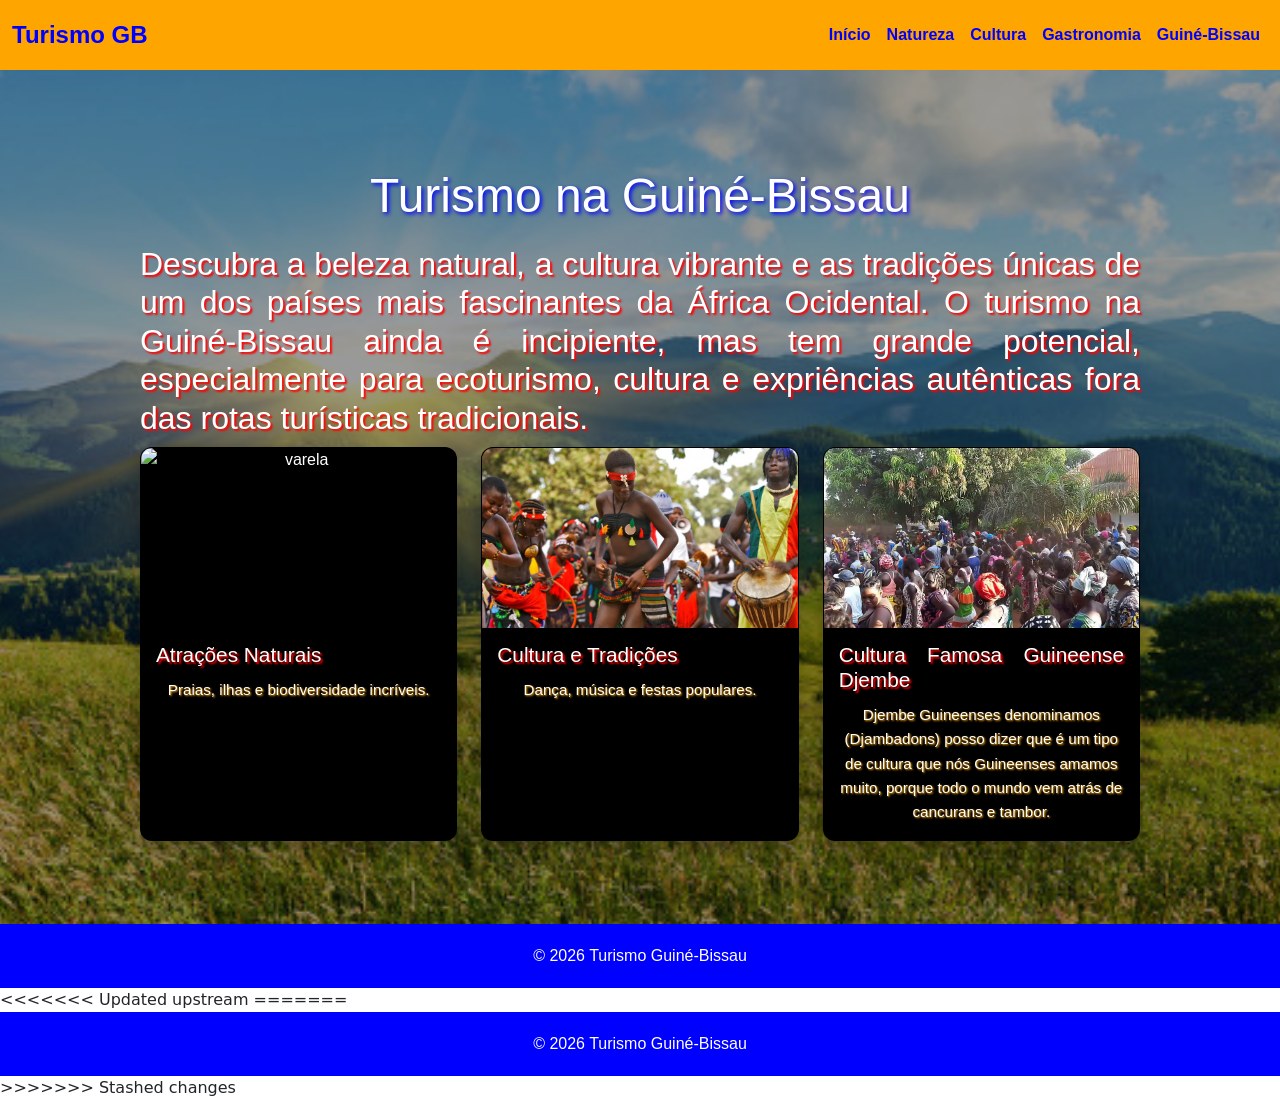
==== index.html @ f24e885b "atualizado" ====
<!DOCTYPE html>
<html lang="pt">

<head>
<<<<<<< Updated upstream
    <meta charset="UTF-8">
    <meta name="viewport" content="width=device-width, initial-scale=1.0">
    <title>Turismo na Guiné-Bissau - Início</title>
    <link rel="stylesheet" href="bootstrap-5.3.3-dist/css/bootstrap.min.css">
    <link rel="stylesheet" type="text/css" href="index.css" <meta charset="UTF-8">
    <meta name="viewport" content="width=device-width, initial-scale=1.0">
    <title>Turismo na Guiné-Bissau - Início</title>
    <link href="https://cdn.jsdelivr.net/npm/bootstrap@5.3.2/dist/css/bootstrap.min.css" rel="stylesheet">
    <link href="https://cdn.jsdelivr.net/npm/bootstrap@5.3.2/dist/css/bootstrap.min.css" rel="stylesheet">
    <link href="https://cdn.jsdelivr.net/npm/bootstrap@5.3.2/dist/css/bootstrap.min.css" rel="stylesheet">
    <link rel="stylesheet" type="text/css" href="index.css">
=======
<meta charset="UTF-8">
<meta name="viewport" content="width=device-width, initial-scale=1.0">
<title>Turismo na Guiné-Bissau - Início</title>
  <link href="https://cdn.jsdelivr.net/npm/bootstrap@5.3.2/dist/css/bootstrap.min.css" rel="stylesheet">
<link rel="stylesheet" type="text/css" href="index.css">
>>>>>>> Stashed changes
</head>

<body>
    <nav class="navbar navbar-expand-lg" style="background-color: orange;">
        <div class="container-fluid">
            <a class="navbar-brand fw-bold" href="index.html" style="color: blue;">Turismo GB</a>
            <button class="navbar-toggler" type="button" data-bs-toggle="collapse" data-bs-target="#navbarNav" aria-controls="navbarNav" aria-expanded="false" aria-label="Toggle navigation">
      <span class="navbar-toggler-icon"></span>
    </button>
            <div class="collapse navbar-collapse" id="navbarNav">
                <ul class="navbar-nav ms-auto">
                    <li class="nav-item"><a class="nav-link fw-bold" href="index.html" style="color: blue;">Início</a></li>
                    <li class="nav-item"><a class="nav-link fw-bold" href="pagina2.html" style="color: blue;">Natureza</a></li>
                    <li class="nav-item"><a class="nav-link fw-bold" href="pagina3.html" style="color: blue;">Cultura</a></li>
                    <li class="nav-item"><a class="nav-link fw-bold" href="pagina4.html" style="color: blue;">Gastronomia</a></li>
                    <li class="nav-item"><a class="nav-link fw-bold" href="pagina5.html" style="color: blue;">Guiné-Bissau</a></li>
                </ul>
            </div>
        </div>
    </nav>

    <section class="pagina1">
        <div class="content">
            <h1>Turismo na Guiné-Bissau</h1>
            <h3>Descubra a beleza natural, a cultura vibrante e as tradições únicas de um dos países mais fascinantes da África Ocidental. O turismo na Guiné-Bissau ainda é incipiente, mas tem grande potencial, especialmente para ecoturismo, cultura e expriências
                autênticas fora das rotas turísticas tradicionais.</h3>

            <div class="row g-4 justify-content-center">
                <div class="col-12 col-sm-6 col-md-4">
                    <div class="card h-100 card-custom">
                        <img src="IMG/varela.jpg" alt="varela" class="card-img-top">
                        <div class="card-body">
                            <h3 class="card-title">Atrações Naturais</h3>
                            <p class="card-text">Praias, ilhas e biodiversidade incríveis.</p>
                        </div>
                    </div>
                </div>
                <div class="col-12 col-sm-6 col-md-4">
                    <div class="card h-100 card-custom">
                        <img src="IMG/cultura2.jpg" alt="Cultura" class="card-img-top">
                        <div class="card-body">
                            <h3 class="card-title">Cultura e Tradições</h3>
                            <p class="card-text">Dança, música e festas populares.</p>
                        </div>
                    </div>
                </div>
                <div class="col-12 col-sm-6 col-md-4">
                    <div class="card h-100 card-custom">
                        <img src="IMG/djembe.jpg" alt="Gastronomia e Artesanato" class="card-img-top">
                        <div class="card-body">
                            <h3 class="card-title">Cultura Famosa Guineense Djembe</h3>
                            <p class="card-text">Djembe Guineenses denominamos (Djambadons) posso dizer que é um tipo de cultura que nós Guineenses amamos muito, porque todo o mundo vem atrás de cancurans e tambor.</p>
                        </div>
                    </div>
                </div>
            </div>

        </div>
    </section>
    <script src="bootstrap-5.3.3-dist/js/bootstrap.bundle.js"></script>

    <footer>
        &copy; 2026 Turismo Guiné-Bissau
    </footer>


<<<<<<< Updated upstream

=======
  </div>
</section>
<script src="https://cdn.jsdelivr.net/npm/bootstrap@5.3.2/dist/js/bootstrap.bundle.min.js"></script>
<footer>
&copy; 2026 Turismo Guiné-Bissau
</footer>
</body>
>>>>>>> Stashed changes
</html>
---- index.css ----
/* Reset e fonte padrão */

* {
    margin: 0;
    padding: 0;
    box-sizing: border-box;
    font-family: 'Roboto', sans-serif;
}

body {
    scroll-behavior: smooth;
}

.pagina1 {
    background-image: url("IMG/fundo.jpg");
    background-size: cover;
    background-position: center;
    background-repeat: no-repeat;
}

.pagina2 {
    background-image: url("IMG/paisagem.jpg");
    background-size: cover;
    background-position: center;
    background-repeat: no-repeat;
}

.pagina3 {
    background-image: url("IMG/paradisiacas.jpg");
    background-size: cover;
    background-position: center;
    background-repeat: no-repeat;
}

.pagina4 {
    background-image: url("IMG/por do sol.jpg");
    background-size: cover;
    background-position: center;
    background-repeat: no-repeat;
}

.pagina5 {
    background-image: url("IMG/cidade de bissau.png");
    background-size: cover;
    background-position: center;
    background-repeat: no-repeat;
}


/* Barra de navegação Bootstrap */

.navbar {
    position: fixed;
    top: 0;
    width: 100%;
    background: orange;
    color: blue;
    font-size: 1em;
    display: flex;
    justify-content: center;
    padding: 12px 0;
    z-index: 1000;
}

.navbar-brand {
    font-size: 1.5em;
}

.nav-link {
    transition: color 0.3s, transform 0.3s;
    font-size: 1em;
}

.nav-link:hover {
    color: white !important;
    transform: scale(1.05);
}

.navbar-toggler {
    border-color: blue;
}

.navbar-toggler-icon {
    background-image: url("data:image/svg+xml,%3csvg xmlns='http://www.w3.org/2000/svg' viewBox='0 0 30 30'%3e%3cpath stroke='%23003E92' stroke-linecap='round' stroke-miterlimit='10' stroke-width='2' d='M4 7h22M4 15h22M4 23h22'/%3e%3c/svg%3e");
}


/* Seções de página */

section {
    min-height: 100vh;
    display: flex;
    flex-direction: column;
    align-items: center;
    justify-content: center;
    color: white;
    text-align: center;
    padding: 100px 20px 40px;
    background-size: cover;
    background-position: center;
    position: relative;
    overflow: hidden;
}

section::before {
    content: "";
    position: absolute;
    top: 0;
    left: 0;
    width: 100%;
    height: 100%;
    background: rgba(0, 0, 0, 0.4);
    z-index: 1;
}

section .content {
    position: relative;
    z-index: 2;
    max-width: 1000px;
}


/* Títulos e textos */

h1 {
    font-size: 3em;
    margin-bottom: 20px;
    text-shadow: 2px 2px 4px blue;
    opacity: 0;
    animation: fadeIn 1s forwards;
}


/* Paragrafos de textos */

h3 {
    font-size: 2em;
    margin-bottom: 10px;
    text-shadow: 2px 2px 2px red;
    opacity: 0;
    text-align: justify;
    animation: fadeIn 3s forwards;
}

p {
    font-size: 1.2em;
    line-height: 1.6;
    text-shadow: 1px 1px 2px orange;
    margin-bottom: 30px;
    opacity: 0;
    animation: fadeIn 1s 0.5s forwards;
}


/* Cards com Bootstrap */

.card-custom {
    background: black !important;
    color: white;
    border-radius: 12px;
    overflow: hidden;
    box-shadow: 0 8px 20px rgba(0, 0, 0, 0.3);
    transition: transform 0.3s, box-shadow 0.3s;
    opacity: 0;
    animation: fadeInUp 1s forwards;
}

.card-custom:nth-child(1) {
    animation-delay: 0.3s;
}

.card-custom:nth-child(2) {
    animation-delay: 0.6s;
}

.card-custom:nth-child(3) {
    animation-delay: 0.9s;
}

.card-custom:hover {
    transform: translateY(-10px);
    box-shadow: 0 12px 25px rgba(0, 0, 0, 0.5);
}

.card-custom .card-img-top {
    width: 100%;
    height: 180px;
    object-fit: cover;
}

.card-custom .card-body {
    padding: 15px;
}

.card-custom .card-title {
    margin-bottom: 10px;
    font-size: 1.3em;
}

.card-custom .card-text {
    font-size: 0.95em;
}


/* Galeria com Bootstrap Grid */

.gallery-img,
.gallery-video,
.gallery-audio {
    border-radius: 10px;
    transition: transform 0.3s, box-shadow 0.3s;
    opacity: 0;
    animation: fadeIn 1s forwards;
    width: 100%;
    max-height: 250px;
    object-fit: cover;
}

.gallery-img:hover {
    transform: scale(1.05);
    box-shadow: 0 8px 20px rgba(0, 0, 0, 0.5);
}

.gallery-img:nth-child(1) {
    animation-delay: 1s;
}

.gallery-img:nth-child(2) {
    animation-delay: 1.2s;
}

.gallery-img:nth-child(3) {
    animation-delay: 1.4s;
}

.gallery-video,
.gallery-audio {
    display: block;
    max-width: 100%;
}

footer {
    font-size: 1em;
    padding: 20px;
    text-align: center;
    background: blue;
    color: white;
}


/* Animações */

@keyframes fadeIn {
    to {
        opacity: 1;
    }
}

@keyframes fadeInUp {
    from {
        transform: translateY(20px);
        opacity: 0;
    }
    to {
        transform: translateY(0);
        opacity: 1;
    }
}


/* Responsividade */

@media (max-width: 768px) {
    section {
        padding: 90px 15px 30px;
    }
    h1 {
        font-size: 2.2em;
    }
    h3 {
        font-size: 1.3em;
    }
    p {
        font-size: 1em;
    }
    .card-custom .card-img-top {
        height: 150px;
    }
    .gallery-img {
        max-height: 200px;
    }
}

@media (max-width: 576px) {
    .navbar {
        padding: 0.5rem;
    }
    .navbar-brand {
        font-size: 1.2em;
    }
    .nav-link {
        font-size: 0.9em;
        padding: 0.5rem 0.5rem !important;
    }
    section {
        padding: 80px 10px 20px;
    }
    h1 {
        font-size: 1.8em;
        margin-bottom: 15px;
    }
    h3 {
        font-size: 1.1em;
        margin-bottom: 15px;
    }
    p {
        font-size: 0.9em;
    }
    .card-custom .card-title {
        font-size: 1.1em;
    }
    .card-custom .card-text {
        font-size: 0.85em;
    }
}
---- index.css ----
/* Reset e fonte padrão */

* {
    margin: 0;
    padding: 0;
    box-sizing: border-box;
    font-family: 'Roboto', sans-serif;
}

body {
    scroll-behavior: smooth;
}

.pagina1 {
    background-image: url("IMG/fundo.jpg");
    background-size: cover;
    background-position: center;
    background-repeat: no-repeat;
}

.pagina2 {
    background-image: url("IMG/paisagem.jpg");
    background-size: cover;
    background-position: center;
    background-repeat: no-repeat;
}

.pagina3 {
    background-image: url("IMG/paradisiacas.jpg");
    background-size: cover;
    background-position: center;
    background-repeat: no-repeat;
}

.pagina4 {
    background-image: url("IMG/por do sol.jpg");
    background-size: cover;
    background-position: center;
    background-repeat: no-repeat;
}

.pagina5 {
    background-image: url("IMG/cidade de bissau.png");
    background-size: cover;
    background-position: center;
    background-repeat: no-repeat;
}


/* Barra de navegação Bootstrap */

.navbar {
    position: fixed;
    top: 0;
    width: 100%;
    background: orange;
    color: blue;
    font-size: 1em;
    display: flex;
    justify-content: center;
    padding: 12px 0;
    z-index: 1000;
}

.navbar-brand {
    font-size: 1.5em;
}

.nav-link {
    transition: color 0.3s, transform 0.3s;
    font-size: 1em;
}

.nav-link:hover {
    color: white !important;
    transform: scale(1.05);
}

.navbar-toggler {
    border-color: blue;
}

.navbar-toggler-icon {
    background-image: url("data:image/svg+xml,%3csvg xmlns='http://www.w3.org/2000/svg' viewBox='0 0 30 30'%3e%3cpath stroke='%23003E92' stroke-linecap='round' stroke-miterlimit='10' stroke-width='2' d='M4 7h22M4 15h22M4 23h22'/%3e%3c/svg%3e");
}


/* Seções de página */

section {
    min-height: 100vh;
    display: flex;
    flex-direction: column;
    align-items: center;
    justify-content: center;
    color: white;
    text-align: center;
    padding: 100px 20px 40px;
    background-size: cover;
    background-position: center;
    position: relative;
    overflow: hidden;
}

section::before {
    content: "";
    position: absolute;
    top: 0;
    left: 0;
    width: 100%;
    height: 100%;
    background: rgba(0, 0, 0, 0.4);
    z-index: 1;
}

section .content {
    position: relative;
    z-index: 2;
    max-width: 1000px;
}


/* Títulos e textos */

h1 {
    font-size: 3em;
    margin-bottom: 20px;
    text-shadow: 2px 2px 4px blue;
    opacity: 0;
    animation: fadeIn 1s forwards;
}


/* Paragrafos de textos */

h3 {
    font-size: 2em;
    margin-bottom: 10px;
    text-shadow: 2px 2px 2px red;
    opacity: 0;
    text-align: justify;
    animation: fadeIn 3s forwards;
}

p {
    font-size: 1.2em;
    line-height: 1.6;
    text-shadow: 1px 1px 2px orange;
    margin-bottom: 30px;
    opacity: 0;
    animation: fadeIn 1s 0.5s forwards;
}


/* Cards com Bootstrap */

.card-custom {
    background: black !important;
    color: white;
    border-radius: 12px;
    overflow: hidden;
    box-shadow: 0 8px 20px rgba(0, 0, 0, 0.3);
    transition: transform 0.3s, box-shadow 0.3s;
    opacity: 0;
    animation: fadeInUp 1s forwards;
}

.card-custom:nth-child(1) {
    animation-delay: 0.3s;
}

.card-custom:nth-child(2) {
    animation-delay: 0.6s;
}

.card-custom:nth-child(3) {
    animation-delay: 0.9s;
}

.card-custom:hover {
    transform: translateY(-10px);
    box-shadow: 0 12px 25px rgba(0, 0, 0, 0.5);
}

.card-custom .card-img-top {
    width: 100%;
    height: 180px;
    object-fit: cover;
}

.card-custom .card-body {
    padding: 15px;
}

.card-custom .card-title {
    margin-bottom: 10px;
    font-size: 1.3em;
}

.card-custom .card-text {
    font-size: 0.95em;
}


/* Galeria com Bootstrap Grid */

.gallery-img,
.gallery-video,
.gallery-audio {
    border-radius: 10px;
    transition: transform 0.3s, box-shadow 0.3s;
    opacity: 0;
    animation: fadeIn 1s forwards;
    width: 100%;
    max-height: 250px;
    object-fit: cover;
}

.gallery-img:hover {
    transform: scale(1.05);
    box-shadow: 0 8px 20px rgba(0, 0, 0, 0.5);
}

.gallery-img:nth-child(1) {
    animation-delay: 1s;
}

.gallery-img:nth-child(2) {
    animation-delay: 1.2s;
}

.gallery-img:nth-child(3) {
    animation-delay: 1.4s;
}

.gallery-video,
.gallery-audio {
    display: block;
    max-width: 100%;
}

footer {
    font-size: 1em;
    padding: 20px;
    text-align: center;
    background: blue;
    color: white;
}


/* Animações */

@keyframes fadeIn {
    to {
        opacity: 1;
    }
}

@keyframes fadeInUp {
    from {
        transform: translateY(20px);
        opacity: 0;
    }
    to {
        transform: translateY(0);
        opacity: 1;
    }
}


/* Responsividade */

@media (max-width: 768px) {
    section {
        padding: 90px 15px 30px;
    }
    h1 {
        font-size: 2.2em;
    }
    h3 {
        font-size: 1.3em;
    }
    p {
        font-size: 1em;
    }
    .card-custom .card-img-top {
        height: 150px;
    }
    .gallery-img {
        max-height: 200px;
    }
}

@media (max-width: 576px) {
    .navbar {
        padding: 0.5rem;
    }
    .navbar-brand {
        font-size: 1.2em;
    }
    .nav-link {
        font-size: 0.9em;
        padding: 0.5rem 0.5rem !important;
    }
    section {
        padding: 80px 10px 20px;
    }
    h1 {
        font-size: 1.8em;
        margin-bottom: 15px;
    }
    h3 {
        font-size: 1.1em;
        margin-bottom: 15px;
    }
    p {
        font-size: 0.9em;
    }
    .card-custom .card-title {
        font-size: 1.1em;
    }
    .card-custom .card-text {
        font-size: 0.85em;
    }
}
---- index.css ----
/* Reset e fonte padrão */

* {
    margin: 0;
    padding: 0;
    box-sizing: border-box;
    font-family: 'Roboto', sans-serif;
}

body {
    scroll-behavior: smooth;
}

.pagina1 {
    background-image: url("IMG/fundo.jpg");
    background-size: cover;
    background-position: center;
    background-repeat: no-repeat;
}

.pagina2 {
    background-image: url("IMG/paisagem.jpg");
    background-size: cover;
    background-position: center;
    background-repeat: no-repeat;
}

.pagina3 {
    background-image: url("IMG/paradisiacas.jpg");
    background-size: cover;
    background-position: center;
    background-repeat: no-repeat;
}

.pagina4 {
    background-image: url("IMG/por do sol.jpg");
    background-size: cover;
    background-position: center;
    background-repeat: no-repeat;
}

.pagina5 {
    background-image: url("IMG/cidade de bissau.png");
    background-size: cover;
    background-position: center;
    background-repeat: no-repeat;
}


/* Barra de navegação Bootstrap */

.navbar {
    position: fixed;
    top: 0;
    width: 100%;
    background: orange;
    color: blue;
    font-size: 1em;
    display: flex;
    justify-content: center;
    padding: 12px 0;
    z-index: 1000;
}

.navbar-brand {
    font-size: 1.5em;
}

.nav-link {
    transition: color 0.3s, transform 0.3s;
    font-size: 1em;
}

.nav-link:hover {
    color: white !important;
    transform: scale(1.05);
}

.navbar-toggler {
    border-color: blue;
}

.navbar-toggler-icon {
    background-image: url("data:image/svg+xml,%3csvg xmlns='http://www.w3.org/2000/svg' viewBox='0 0 30 30'%3e%3cpath stroke='%23003E92' stroke-linecap='round' stroke-miterlimit='10' stroke-width='2' d='M4 7h22M4 15h22M4 23h22'/%3e%3c/svg%3e");
}


/* Seções de página */

section {
    min-height: 100vh;
    display: flex;
    flex-direction: column;
    align-items: center;
    justify-content: center;
    color: white;
    text-align: center;
    padding: 100px 20px 40px;
    background-size: cover;
    background-position: center;
    position: relative;
    overflow: hidden;
}

section::before {
    content: "";
    position: absolute;
    top: 0;
    left: 0;
    width: 100%;
    height: 100%;
    background: rgba(0, 0, 0, 0.4);
    z-index: 1;
}

section .content {
    position: relative;
    z-index: 2;
    max-width: 1000px;
}


/* Títulos e textos */

h1 {
    font-size: 3em;
    margin-bottom: 20px;
    text-shadow: 2px 2px 4px blue;
    opacity: 0;
    animation: fadeIn 1s forwards;
}


/* Paragrafos de textos */

h3 {
    font-size: 2em;
    margin-bottom: 10px;
    text-shadow: 2px 2px 2px red;
    opacity: 0;
    text-align: justify;
    animation: fadeIn 3s forwards;
}

p {
    font-size: 1.2em;
    line-height: 1.6;
    text-shadow: 1px 1px 2px orange;
    margin-bottom: 30px;
    opacity: 0;
    animation: fadeIn 1s 0.5s forwards;
}


/* Cards com Bootstrap */

.card-custom {
    background: black !important;
    color: white;
    border-radius: 12px;
    overflow: hidden;
    box-shadow: 0 8px 20px rgba(0, 0, 0, 0.3);
    transition: transform 0.3s, box-shadow 0.3s;
    opacity: 0;
    animation: fadeInUp 1s forwards;
}

.card-custom:nth-child(1) {
    animation-delay: 0.3s;
}

.card-custom:nth-child(2) {
    animation-delay: 0.6s;
}

.card-custom:nth-child(3) {
    animation-delay: 0.9s;
}

.card-custom:hover {
    transform: translateY(-10px);
    box-shadow: 0 12px 25px rgba(0, 0, 0, 0.5);
}

.card-custom .card-img-top {
    width: 100%;
    height: 180px;
    object-fit: cover;
}

.card-custom .card-body {
    padding: 15px;
}

.card-custom .card-title {
    margin-bottom: 10px;
    font-size: 1.3em;
}

.card-custom .card-text {
    font-size: 0.95em;
}


/* Galeria com Bootstrap Grid */

.gallery-img,
.gallery-video,
.gallery-audio {
    border-radius: 10px;
    transition: transform 0.3s, box-shadow 0.3s;
    opacity: 0;
    animation: fadeIn 1s forwards;
    width: 100%;
    max-height: 250px;
    object-fit: cover;
}

.gallery-img:hover {
    transform: scale(1.05);
    box-shadow: 0 8px 20px rgba(0, 0, 0, 0.5);
}

.gallery-img:nth-child(1) {
    animation-delay: 1s;
}

.gallery-img:nth-child(2) {
    animation-delay: 1.2s;
}

.gallery-img:nth-child(3) {
    animation-delay: 1.4s;
}

.gallery-video,
.gallery-audio {
    display: block;
    max-width: 100%;
}

footer {
    font-size: 1em;
    padding: 20px;
    text-align: center;
    background: blue;
    color: white;
}


/* Animações */

@keyframes fadeIn {
    to {
        opacity: 1;
    }
}

@keyframes fadeInUp {
    from {
        transform: translateY(20px);
        opacity: 0;
    }
    to {
        transform: translateY(0);
        opacity: 1;
    }
}


/* Responsividade */

@media (max-width: 768px) {
    section {
        padding: 90px 15px 30px;
    }
    h1 {
        font-size: 2.2em;
    }
    h3 {
        font-size: 1.3em;
    }
    p {
        font-size: 1em;
    }
    .card-custom .card-img-top {
        height: 150px;
    }
    .gallery-img {
        max-height: 200px;
    }
}

@media (max-width: 576px) {
    .navbar {
        padding: 0.5rem;
    }
    .navbar-brand {
        font-size: 1.2em;
    }
    .nav-link {
        font-size: 0.9em;
        padding: 0.5rem 0.5rem !important;
    }
    section {
        padding: 80px 10px 20px;
    }
    h1 {
        font-size: 1.8em;
        margin-bottom: 15px;
    }
    h3 {
        font-size: 1.1em;
        margin-bottom: 15px;
    }
    p {
        font-size: 0.9em;
    }
    .card-custom .card-title {
        font-size: 1.1em;
    }
    .card-custom .card-text {
        font-size: 0.85em;
    }
}
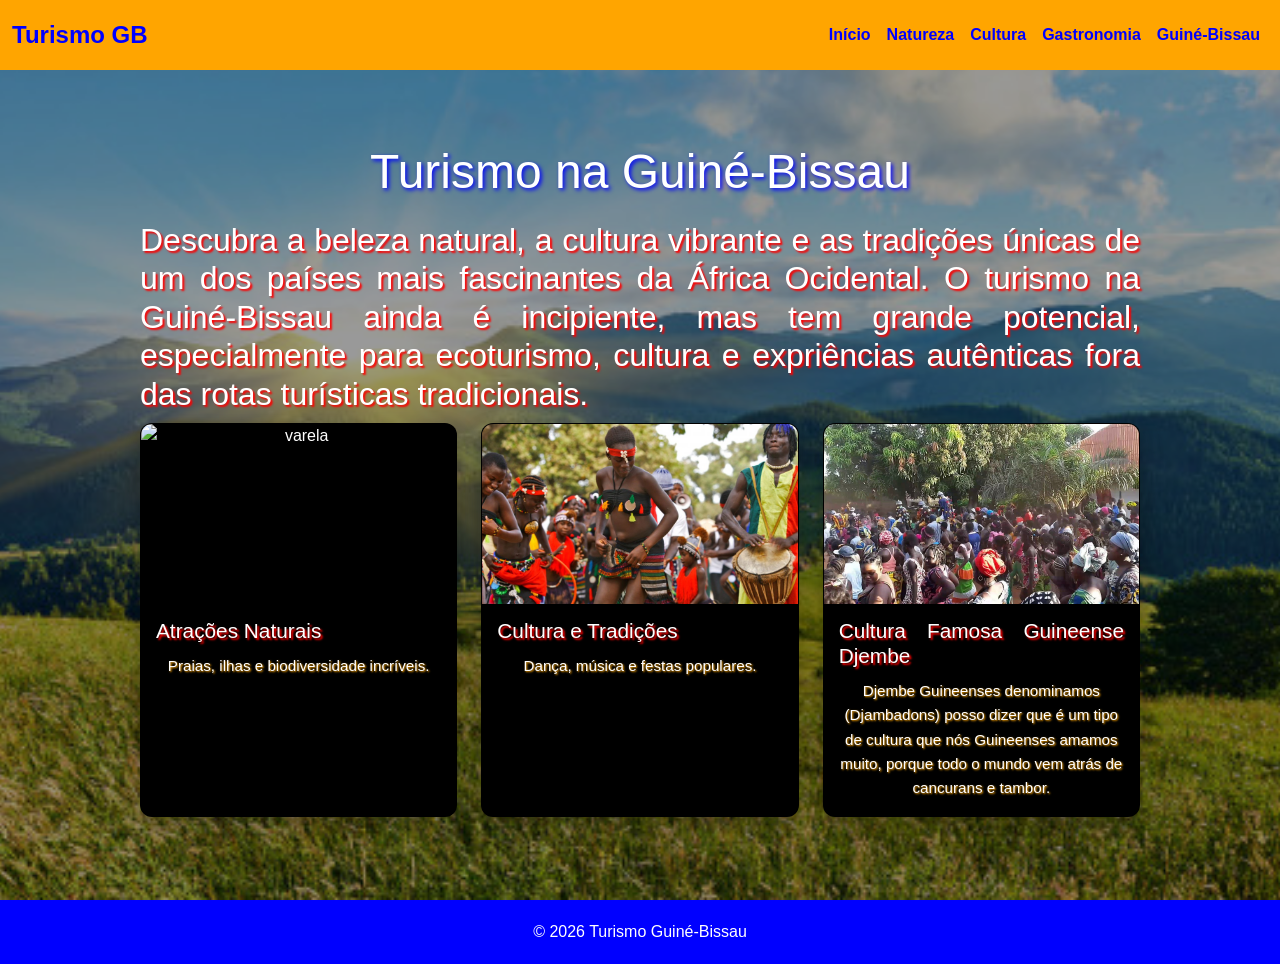
==== commit 36044f13: "Atualizado" ====
--- a/index.html
+++ b/index.html
@@ -2,25 +2,15 @@
 <html lang="pt">
 
 <head>
-<<<<<<< Updated upstream
     <meta charset="UTF-8">
     <meta name="viewport" content="width=device-width, initial-scale=1.0">
     <title>Turismo na Guiné-Bissau - Início</title>
     <link rel="stylesheet" href="bootstrap-5.3.3-dist/css/bootstrap.min.css">
     <link rel="stylesheet" type="text/css" href="index.css" <meta charset="UTF-8">
     <meta name="viewport" content="width=device-width, initial-scale=1.0">
-    <title>Turismo na Guiné-Bissau - Início</title>
-    <link href="https://cdn.jsdelivr.net/npm/bootstrap@5.3.2/dist/css/bootstrap.min.css" rel="stylesheet">
-    <link href="https://cdn.jsdelivr.net/npm/bootstrap@5.3.2/dist/css/bootstrap.min.css" rel="stylesheet">
+
     <link href="https://cdn.jsdelivr.net/npm/bootstrap@5.3.2/dist/css/bootstrap.min.css" rel="stylesheet">
     <link rel="stylesheet" type="text/css" href="index.css">
-=======
-<meta charset="UTF-8">
-<meta name="viewport" content="width=device-width, initial-scale=1.0">
-<title>Turismo na Guiné-Bissau - Início</title>
-  <link href="https://cdn.jsdelivr.net/npm/bootstrap@5.3.2/dist/css/bootstrap.min.css" rel="stylesheet">
-<link rel="stylesheet" type="text/css" href="index.css">
->>>>>>> Stashed changes
 </head>
 
 <body>
@@ -86,16 +76,4 @@
         &copy; 2026 Turismo Guiné-Bissau
     </footer>
 
-
-<<<<<<< Updated upstream
-
-=======
-  </div>
-</section>
-<script src="https://cdn.jsdelivr.net/npm/bootstrap@5.3.2/dist/js/bootstrap.bundle.min.js"></script>
-<footer>
-&copy; 2026 Turismo Guiné-Bissau
-</footer>
-</body>
->>>>>>> Stashed changes
 </html>
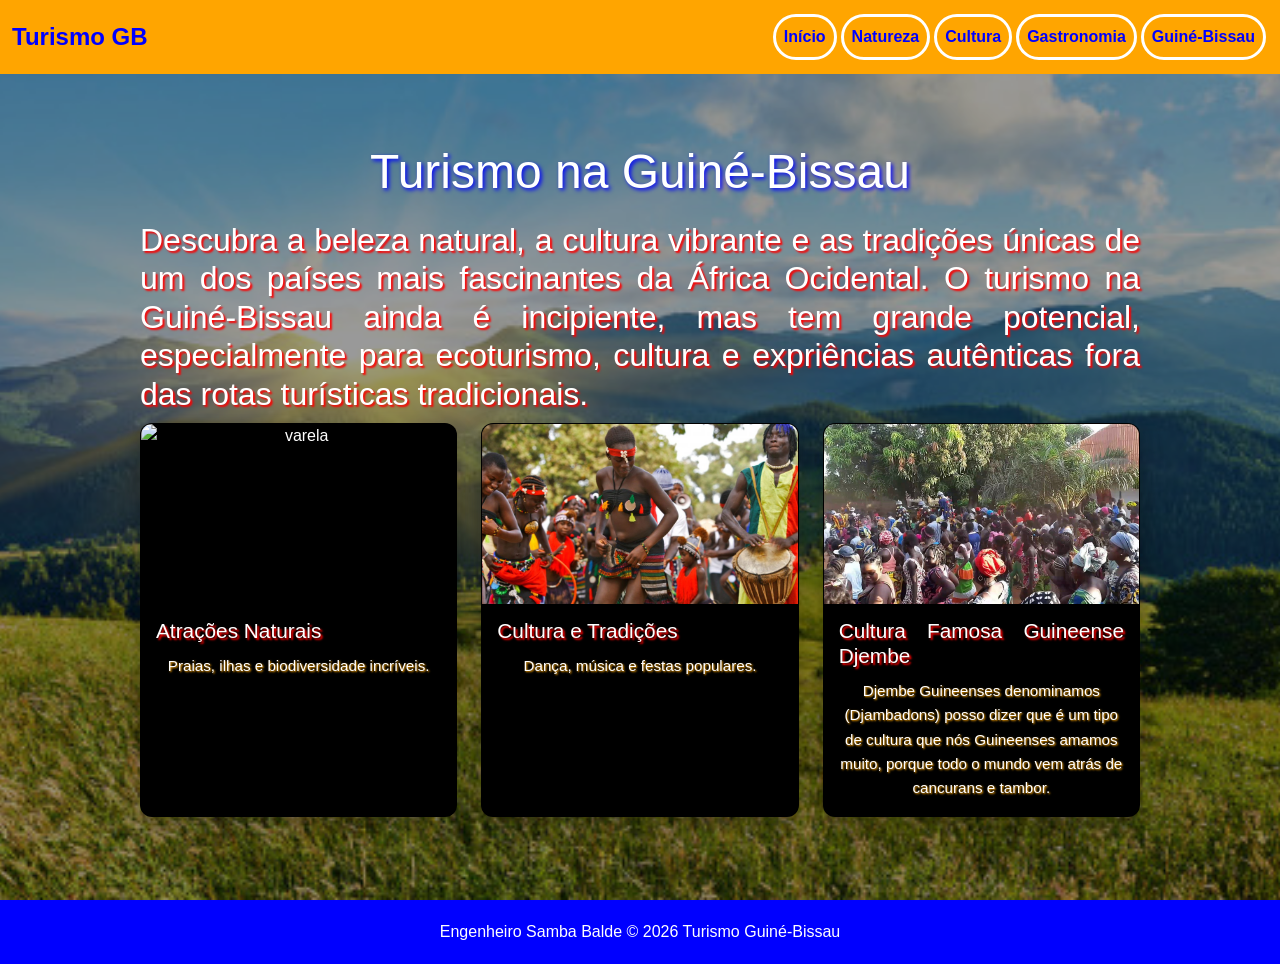
==== commit 7b021940: "at" ====
--- a/index.html
+++ b/index.html
@@ -73,7 +73,7 @@
     <script src="bootstrap-5.3.3-dist/js/bootstrap.bundle.js"></script>
 
     <footer>
-        &copy; 2026 Turismo Guiné-Bissau
+       Engenheiro Samba Balde &copy; 2026 Turismo Guiné-Bissau
     </footer>
 
 </html>
--- a/index.css
+++ b/index.css
@@ -57,6 +57,7 @@
     color: blue;
     font-size: 1em;
     display: flex;
+    border-width: 3px;
     justify-content: center;
     padding: 12px 0;
     z-index: 1000;
@@ -64,11 +65,16 @@
 
 .navbar-brand {
     font-size: 1.5em;
+    border-top: 4px;
 }
 
 .nav-link {
     transition: color 0.3s, transform 0.3s;
     font-size: 1em;
+    border: 3px solid white;
+    border-radius: 50px;
+    margin: 2px;
+
 }
 
 .nav-link:hover {
--- a/index.css
+++ b/index.css
@@ -57,6 +57,7 @@
     color: blue;
     font-size: 1em;
     display: flex;
+    border-width: 3px;
     justify-content: center;
     padding: 12px 0;
     z-index: 1000;
@@ -64,11 +65,16 @@
 
 .navbar-brand {
     font-size: 1.5em;
+    border-top: 4px;
 }
 
 .nav-link {
     transition: color 0.3s, transform 0.3s;
     font-size: 1em;
+    border: 3px solid white;
+    border-radius: 50px;
+    margin: 2px;
+
 }
 
 .nav-link:hover {
